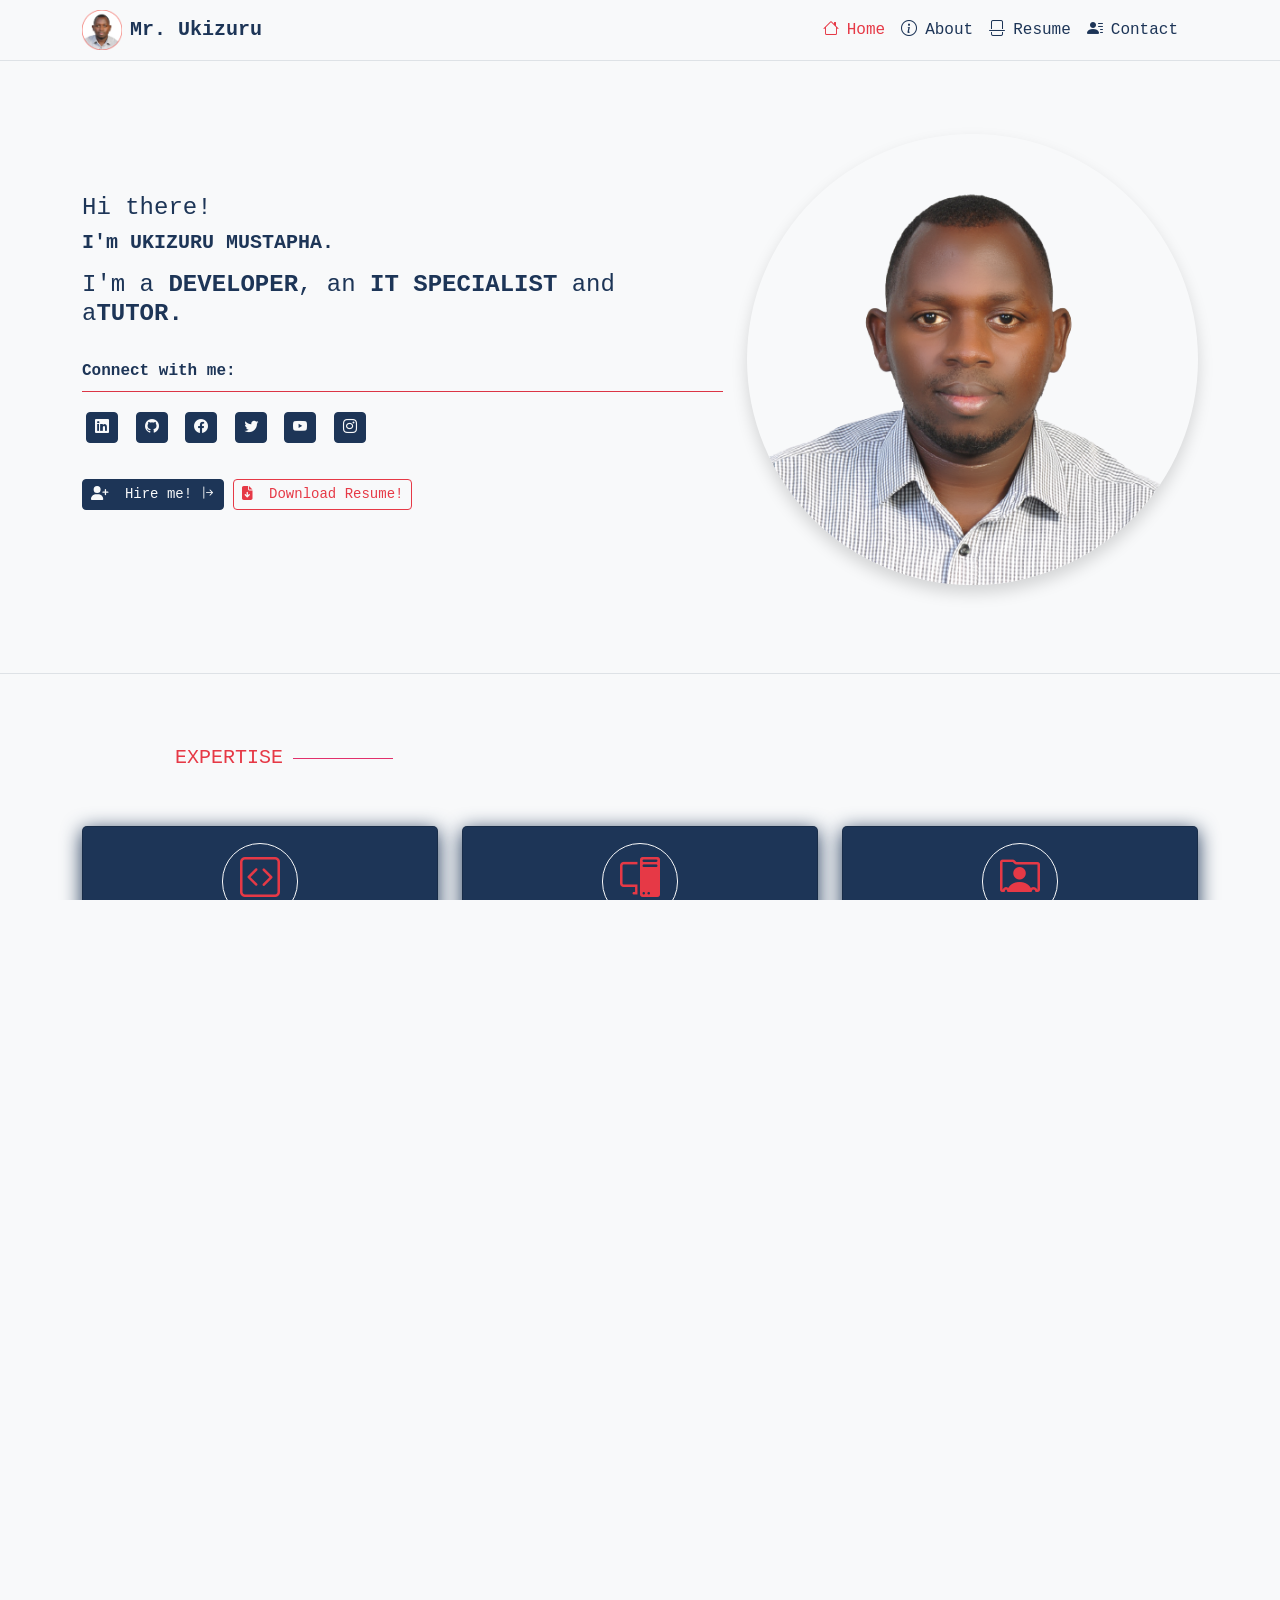
==== index.html @ c82a495c "Updates" ====
<!doctype html>
<html lang="en" data-bs-theme="auto">
  <head>
    <meta charset="utf-8">
    <meta name="viewport" content="width=device-width, initial-scale=1">
    <meta name="description" content="">
    <meta name="author" content="Ukizuru Mustapha & Sandrine Uwineza">
    <meta name="generator" content="mrukizuru 0.1">
    <title>Ukizuru Mustapha | Developer| IT Support Specialist| tutor </title>
    <link href="vendor/bootstrap/css/bootstrap.min.css" rel="stylesheet">
    <link rel="stylesheet" href="vendor/fontawesome/css/all.min.css">
    <link rel="stylesheet" href="vendor/bootstrap-icons/bootstrap-icons.css">
    <!-- Custom styles for this template -->
    <link href="css/styles.css" rel="stylesheet">
    <link rel="apple-touch-icon" sizes="180x180" href="images/apple-touch-icon.png">
index.html    <link rel="icon" type="image/png" sizes="32x32" href="images/favicon-32x32.png">
    <link rel="icon" type="image/png" sizes="16x16" href="images/favicon-16x16.png">
    <div id="preloader"></div>
  </head>
  <body>
  <!-- navbar section starts -->
<section class=" navbar-section">
<nav class="fixed-top navbar navbar-expand-lg border-bottom " aria-label="Main navigation">
  <div class="container navbar-menu ">
    <a class="navbar-brand" href="index.html">  <img class="logo-img " src="images/logo.png" alt="" width="40" height="40"><span class="pe-2"></span>Mr. Ukizuru</a>
  <button class="navbar-toggler x collapsed" id="navbarSideCollapse" data-target="#navbarsExampleDefault" data-toggle="collapse" aria-expanded="true" >
    <span class="line top"></span>
    <span class="line middle"></span>
    <span class="line bottom"></span>
    </button>
    <div class="navbar-collapse offcanvas-collapse    justify-content-end " id="navbarsExampleDefault">
      <div class="container">
      <ul class="navbar-nav  justify-content-end mb-2 mb-lg-0 ">
        <li class="nav-item">
          <a class="nav-link active-page" aria-current="page" href="index.html"><i class="bi bi-house pe-2"></i>Home</a>
        </li>
        <li class="nav-item">
          <a class="nav-link" href="about.html"><i class="bi bi-info-circle pe-2"></i>About</a>
        </li>
        <li class="nav-item">
          <a class="nav-link" href="resume.html"><i class="bi bi-file-break pe-2"></i>Resume</a>
        </li>
        <li class="nav-item">
          <a class="nav-link" href="contact.html"><i class="bi bi-person-lines-fill pe-2"></i>Contact</a>
        </li>
      </ul>

      
            <!-- Section: Social media -->
         <div class="d-flex justify-content-center text-center media-list container d-lg-none p-4 pb-0 ">
           <div class="justify-content-center text-center mb-4">
        <!-- Linkedin -->
        <p class=" py-2 border-danger border-bottom"> <strong>Connect with me:</strong></p>
            <!-- Linkedin -->
        <div class="toggle-socialmedia  mt-3 ">
            <a class="btn btn-sm bg-linkedin btns-outline btn-floating m-1" href="https://www.linkedin.com/in/ukizurumustapha/" target="_blank" role="button"
            ><i class="bi bi-linkedin"></i></a>
          <!-- Github -->
          <a class="btn btn-sm bg-github btns-outline btn-floating m-1" href="https://github.com/UkizuruMustapha" target="_blank" role="button"
            ><i class="bi bi-github"></i></a>
          <!-- Facebook -->
          <a class="btn btn-sm bg-facebook btns-outline btn-floating m-1" href="https://www.facebook.com/mr.ukizuru" target="_blank" role="button"
            ><i class="bi bi-facebook"></i></a>
          <!-- Twitter -->
          <a class="btn btn-sm bg-twitter btns-outline btn-floating m-1" href="https://twitter.com/ukizurumustapha" target="_blank" role="button"
            ><i class="bi bi-twitter"></i></a>
          <!-- Google -->
          <a class="btn btn-sm bg-youtube btns-outline btn-floating m-1" href="https://www.youtube.com/@Mr.Ukizuru" target="_blank"  role="button"
            ><i class="bi bi-youtube"></i></a>
          <!-- Instagram -->
          <a class="btn btn-sm bg-instagram btns-outline btn-floating m-1" href="https://www.instagram.com/ukizurumustapha/" target="_blank" role="button"
            ><i class="bi bi-instagram"></i></a>
            </div>
            <div class="cv-button mt-5">
          <a href="documents/UKIZURU MUSTAPHA RESUME.pdf" target="_blank">
          <button type="button" class=" btn btn-outlines btn-sm btn-floating">
            <i class="bi-cloud-arrow-down-fill pe-2"></i>Download Resume!
          </button>
          </a></div>
           </div>
        </div>
           <!-- Section: Social media  ends-->
    </div>
    </div>
  </div>
</nav>
</section>
<!-- navbar section ends -->
<!--Jumbotron section starts -->
<section class="Jumbotron-section  border-bottom">
  <div class="container shadow-bottom py-5  ">
    <div class="row flex-lg-row-reverse align-items-center py-3">
      <div  class="col-10 col-sm-8 col-lg-5  mx-auto py-4 mt-4  d-flex ">
        <img src="images/Ukizuru Mustapha.png" class="rounded-circle shadow text-center mx-auto d-block img-fluid" alt="Ukizuru Mustapha" max-width="100%" height="auto" loading="lazy">
      </div>
      <div  class=" intro-section col-lg-7 mt-2 mb-0">
        <h4 class="  mb-2">Hi there!</h4>
        <h5 class="mb-3"><strong>I'm  <span class="thick"> UKIZURU</span> MUSTAPHA.</strong></h5>
          <h4>
          I'm a <span class="developer-span  text-uppercase"><strong>Developer</strong></span>,
          an <span class="itsupport text-uppercase"><strong>IT specialist</strong></span >
            and a<span class="itsupport text-uppercase"><strong>Tutor.</strong></span >
          </h4>
            <div class="Jumbotron-socialmedia mt-4">
              <!-- <p class=" pb-2 mb-4   "> <strong>Connect with me:</strong></p> -->
              <p class=" py-2 border-danger border-bottom"> <strong>Connect with me:</strong></p>
              <a class="btn btn-sm bg-linkedin btns-outline btn-floating m-1" href="https://www.linkedin.com/in/ukizurumustapha/" target="_blank" role="button"
              ><i class="bi bi-linkedin"></i></a>
            <!-- Github -->
            <a class="btn btn-sm bg-github btns-outline btn-floating m-1" href="https://github.com/UkizuruMustapha" target="_blank" role="button"
              ><i class="bi bi-github"></i></a>
            <!-- Facebook -->
            <a class="btn btn-sm bg-facebook btns-outline btn-floating m-1" href="https://www.facebook.com/mr.ukizuru" target="_blank" role="button"
              ><i class="bi bi-facebook"></i></a>
            <!-- Twitter -->
            <a class="btn btn-sm bg-twitter btns-outline btn-floating m-1" href="https://twitter.com/ukizurumustapha" target="_blank" role="button"
              ><i class="bi bi-twitter"></i></a>
            <!-- Google -->
            <a class="btn btn-sm bg-youtube btns-outline btn-floating m-1" href="https://www.youtube.com/@Mr.Ukizuru" target="_blank"  role="button"
              ><i class="bi bi-youtube"></i></a>
            <!-- Instagram -->
            <a class="btn btn-sm bg-instagram btns-outline btn-floating m-1" href="https://www.instagram.com/ukizurumustapha/" target="_blank" role="button"
              ><i class="bi bi-instagram"></i></a>
          </div>
          <div class="Jumbotron-buttons mt-3">
          <a href="contact.html"  rel="noopener noreferrer">
            <button type="button" class=" mt-3 btn btns-outline btn-sm "><i class="fa-solid fa-user-plus pe-2"></i>
              Hire me!
              <i class="bi bi-arrow-bar-right"></i></button>
            </a>
              <a  href="documents/UKIZURU MUSTAPHA RESUME.pdf" target="_blank">
            <button type="button" class=" mt-3  main-button btn btn-outlines btn-sm"><i class="fa-solid fa-file-arrow-down pe-2"></i></i>
              Download Resume!</button>
            </a>
          </div>
        </div>
      </div>
    </div>
</section>
<!-- Jumbotron section ends -->
<!-- Expertise section ends -->
<section class="features-section section-title mt-5 ">
<div class="container mt-4">
  <!-- <h5 class=" text-uppercase  text-body-emphasis  ">Expertise</h5> -->
  <div class="col-xl-10 col-lg-10 mx-auto section-title">
    <h5 class=" text-uppercase text-start mb-3">Expertise</h5>
  </div>
  <div class="row text-center py-4">
    <div class=" dev-card col-lg-4 col-md-6  col-sm-12 py-3">
      <div class="card">
        <div class="img mt-3 text-center justify-content-center align-items-center d-flex">
          <i class="bi bi-code-square"></i>
        </div>
        <h4 class=" text-uppercase mt-2  text-center ">Developer</h4>
        <p class="info">
         Skilled in frontend and backend development,
           proficient in various programming languages and frameworks,
            delivering robust and user-friendly web applications.</p>
        <a class=" py-4" href="about.html" target="_blank">
          <button type="button" class="main-button btn btns-outline btn-sm">
            <i class="bi bi-arrow-bar-right"></i>
            Exprole More!</button>
          </a>
      </div>
    </div>
    <div class="it-card col-lg-4 col-md-6  col-sm-12 py-3">
      <div class="card">
        <div class="img mt-3 text-center justify-content-center align-items-center d-flex">
          <i class="bi bi-pc-display"></i>
        </div>
        <h4 class=" text-uppercase mt-2  text-center ">IT Specialist</h4>
        <p class="info">
          Experienced IT Specialist with expertise in systems administration,
          network management, and troubleshooting, ensuring seamless IT operations and user support.
          </p>
        <a class="py-4" href="about.html" target="_blank">
          <button type="button" class="main-button btn btns-outline btn-sm">
            <i class="bi bi-arrow-bar-right"></i>
            Exprole More!</button>
          </a>
      </div>
      </div>
    <div class=" tutor-card col-lg-4 col-md-12  col-sm-12 py-3">
      <div class="card">
        <div class="img mt-3 text-center justify-content-center align-items-center d-flex">
          <i class="bi bi-person-rolodex"></i>
        </div>
        <h4 class=" text-uppercase mt-2  text-center ">Tutor</h4>
        <p class="info">Dedicated ICT & Computer Science tutor with strong subject knowledge, effective teaching methods,
          and a passion for empowering students to reach their full potential.</p>
        <a class="py-4" href="about.html" target="_blank">
          <button type="button" class="main-button btn btns-outline btn-sm">
            <i class="bi bi-arrow-bar-right"></i>
            Exprole More!</button>
          </a>
      </div>
    </div>
  </div>
</div>
</section>
<!-- Expertise section ends -->
      <!-- Fullstack Intro starts-->
      <section class="Hero-section container  py-2  border-bottom" data-jarallax data-speed="0.4">
          <div class="container position-relative ">
            <div class="row">
              <div class="col-xl-10 col-lg-10 mx-auto section-title">
                <h5 class=" text-uppercase text-start">Fullstack developer</h5>
                <p class=" py-3">
                  I possess exceptional communication skills, strong problem-solving abilities, adaptability
                  to changing requirements, and a passion for continuous learning,
                  ensuring efficient collaboration and high-quality software development.
                </p>
              </div>
            </div>
          </div>
          <div class="dev-skills container text-center justify-content-center mt-2  ">
            <ul class="list-unstyled d-flex align-items-center justify-content-center flex-wrap text-nowrap ">
              <li class="d-flex  align-items-center mx-2">
                <i class="bi bi-1-circle pe-2"></i>
                Time management
              </li>
              <li class="d-flex   align-items-center mx-2 ">
                <i class="bi bi-2-circle pe-2"></i>
                Teamwork
              </li>
              <li class="d-flex  align-items-center  mx-2">
                <i class="bi bi-3-circle pe-2"></i>
                Communication Skills
              </li>
              <li class="d-flex align-items-center  mx-2">
                <i class="bi bi-4-circle pe-2"></i>
                Problem Solving
              </li>
            </ul>
          </div>
      </section>
  <!-- Fullstack Intro ends-->



<section class="projectaction">
      <!-- Call to Action-->
      <div class="container meet-section  my-5 justify-content-center text-center">
        <div class="card card-cover   overflow-hidden  rounded-2  justify-content-center text-center " >
          <div class="   d-flex flex-column  py-3">
  <div class="row  mt-3">
  <div class="col-lg-3 col-md-12 col-sm-12 text-center ">
            <h5 class=" mb-4 lh-1 fw-bold">Start a project</h5>
          </div>
            <div class="col-lg-6 col-md-12 col-sm-12 text-center">
            <p class=" pe-2 "> <small class="">
            Interested in working together? We should queue up a time to chat.
            </small> </p>
          </div>
            <div class="col-lg-3 col-md-12 col-sm-12 text-center">
                <!-- <a href="contact.html" type="button" class=" do-this-btn btn-sm btn ">
                  <i class="fa-solid fa-handshake"></i>
                  <small>Let's do this</small> 
                </a> -->
                
                <div class="project-button text-center">
                  <a class="" href="tutor.html" target="_blank">
                    <button type="button" class="main-button btn btns-outline btn-sm">
                      <i class="bi bi-arrow-bar-right"></i>
                      Exprole More!</button>
                    </a>
                </div>


              </div>
            </div>
          </div>
        </div>
      </div>

</section>



  <!-- Fullstack Details Starts-->
<section class="section-developer section-title  py-3">
  <div class="container d-flex border rounded-3 mt-4">
    <div class="row   ">
      <div class="col-lg-6  text-center py-5">
       <!-- <div class="container text-center py-5"> -->
        <div class="row py-2">
          <div class="col  py-2 ">
              <button type="button" class="btn btn-outline">
              <img src="images/brands/vscode.png" alt="" width="30" height="30">
            </button>
          </div>
          <div class="col   py-2  ">
            <button type="button" class="btn btn-outline">
            <img src="images/brands/git.png" alt="" width="30" height="30">
          </button>
        </div>
          <div class="col   py-2 ">
              <button type="button" class="btn btn-outline">
              <img src="images/brands/bootstrap.png" alt="" width="30" height="30">
            </button>
          </div>
          <div class="col   py-2 ">
            <button type="button" class="btn btn-outline">
            <img src="images/brands/django.png" alt="" width="30" height="30">
          </button>
        </div>
        </div>
        <div class="row py-2">
          <div class="col  py-2 ">
              <button type="button" class="btn btn-outline">
              <img src="images/brands/doncker.png" alt="" width="30" height="30">
            </button>
          </div>
          <div class="col   py-2  ">
            <button type="button" class="btn btn-outline">
            <img src="images/brands/github.png" alt="" width="30" height="30">
          </button>
        </div>
          <div class="col   py-2 ">
              <button type="button" class="btn btn-outline">
              <img src="images/brands/Kubernetes.png" alt="" width="30" height="30">
            </button>
          </div>
          <div class="col   py-2 ">
            <button type="button" class="btn btn-outline">
            <img src="images/brands/node.png" alt="" width="30" height="30">
          </button>
        </div>
        </div>
        <div class="row py-2">
          <div class="col  py-2 ">
              <button type="button" class="btn btn-outline">
              <img src="images/brands/react.png" alt="" width="30" height="30">
            </button>
          </div>
          <div class="col   py-2  ">
            <button type="button" class="btn btn-outline">
            <img src="images/brands/sass.png" alt="" width="30" height="30">
          </button>
        </div>
          <div class="col   py-2 ">
              <button type="button" class="btn btn-outline">
              <img src="images/brands/vue.png" alt="" width="30" height="30">
            </button>
          </div>
          <div class="col   py-2 ">
            <button type="button" class="btn btn-outline">
            <img src="images/brands/Webpack.png" alt="" width="30" height="30">
          </button>
        </div>
        </div>
        <div class="row py-2">
          <div class="col  py-2 ">
              <button type="button" class="btn btn-outline">
              <img src="images/brands/gitlab.png" alt="" width="30" height="30">
            </button>
          </div>
          <div class="col   py-2  ">
            <button type="button" class="btn btn-outline">
            <img src="images/brands/slak.png" alt="" width="30" height="30">
          </button>
        </div>
          <div class="col   py-2 ">
              <button type="button" class="btn btn-outline">
              <img src="images/brands/dotnet.png" alt="" width="30" height="30">
            </button>
          </div>
          <div class="col   py-2 ">
            <button type="button" class="btn btn-outline">
            <img src="images/brands/npm.png" alt="" width="30" height="30">
          </button>
        </div>
        </div>
      <!-- </div> -->



      </div>
      <div class="col-lg-6 big-box py-4 toolswork">
        <div class=" text-center text-lg-start py-5 ">
          <h5 class=" mb-4 text-uppercase">The tools <br class='d-none d-lg-inline'>I work with</h5>
          <p class="py-2">
            As a full stack developer, I rely on IDEs and version control systems (VCS) to streamline coding, debugging, and collaboration.
             Additionally, leveraging package managers, testing frameworks, and build tools helps
             me manage dependencies, ensure code quality, and optimize the deployment process efficiently.
          </p>
            <a href="" target="_blank">
              <button type="button" class=" btn btn-outlines btn-sm btn-floating">
                <i class="bi-cloud-arrow-down-fill pe-2"></i>Exprol more!
              </button>
              </a>
        </div>
      </div>
    </div>
  </div>
</section>
  <!-- Fullstack Details ends-->
  <!-- Start a Project section Starts-->

  <!-- Start IT Specialis section Ends-->









 <!-- Start IT Specialis Intro section Ends-->

<Section class="itspecialist mt-5">
<div class="container ">
  <div class="col-xl-10 col-lg-10 mx-auto section-title">
    <h5 class=" text-uppercase text-start py-4">IT Specialist</h5>
  </div>
  <p class="py-2">
    Skilled IT Specialist with expertise in technical support, network administration, and problem-solving for optimal system performance.
    <!-- Technical troubleshooting, resolving software/hardware issues,network support, 
    device configuration, user account management, documentation, training/support. -->
  </p>





  <div class="card mb-3 ">
    <div class="row card-it ">
      <div class="col-xl-6 col-lg-6 col-md-12 col-sm-12 text-center">
        <img
          src="images/digital-bg.png"
          alt="Trendy Pants and Shoes"
          class="img-fluid rounded-2"
          width="400px"
        />
      </div>
      <div class="col-xl-6 col-lg-6 col-md-12 col-sm-12 text-center py-4">
        <div class="card-body py-5">
          <h6 class="card-title text-uppercase">Basic Technical Support Fundamentals </h6>
          <ul class="list-unstyled py-3  mx-5  text-start">
            <li class="  ">
            <i class="bi bi-check2-square pe-2"></i>Troubleshooting and Problem Solving
            </li>
            <li class=" ">
              <i class="bi bi-check2-square pe-2"></i>Customer Service and Communication
            </li>
            <li class=" ">
              <i class="bi bi-check2-square pe-2"></i>Operating Systems and Software Knowledge
            </li>
            <li class=" ">
              <i class="bi bi-check2-square pe-2"></i>Networking Fundamentals
            </li>
            <li class=" ">
              <i class="bi bi-check2-square pe-2"></i>Hardware Knowledge
            </li>
          </ul>


          <p class="card-text">
            Skilled IT Specialist with expertise in technical support, network administration, and problem-solving for optimal system performance.
          </p>
        </div>
      </div>
    </div>
  </div>












</div>
</Section>

  <!-- Start Tutor section Starts-->
<section class="section-title mt-5 ">
<div class="container border-top ">
  <div class="col-xl-10 col-lg-10 mx-auto section-title mt-4 py-4">
    <h5 class=" text-uppercase text-start">Tutor</h5>
  </div>
  <p>
    Take the next step toward your personal and professional goals</p>
  <div class="row py-3" data-masonry='{"percentPosition": true }'>
    <div class="col-sm-6 col-lg-4 mb-4">
      <div class="card p-3 quote-one ">
        <figure class=" mb-0">
          <blockquote class="blockquote text-center py-2">
            <p>
              "Get personalized, expert-led online tutoring
              tailored to your needs, helping you achieve
               academic success and unlock your full potential."
            </p>
          </blockquote>
          <figcaption class="blockquote-footer mb-0  text-center">
            Ukizuru <cite title="Source Title">Mr. Mustapha</cite>
          </figcaption>
        </figure>
      </div>
    </div>
    <div class="col-sm-6 col-lg-4 mb-4">
      <div class="card text-center">
        <img src="images/coding.svg"  class="img-fluid" alt="">
        <div class="card-body ">
          <p class=" text-center h5">Learn without limits</p>
          <p class="card-text py-2">
             Learning coding is crucial for students as it cultivates
              creativity, enhances logical thinking, and opens doors
              to endless opportunities in the rapidly evolving digital
              age.</p>
             <a class="py-4" href="developer.html" target="_blank">
              <button type="button" class="main-button btn btns-outline btn-sm">
                <i class="bi bi-arrow-bar-right"></i>
                Let's do this!</button>
              </a>
        </div>
      </div>
    </div>
    <div class="col-sm-6 col-lg-4 mb-4">
<!--  cards starts -->
<div class="code-editor">
  <div class="header py-2  border-bottom  ">
    <span class="title">CSS</span>
    <i class="icon  bi bi-x-lg"></i>
  </div>
  <div class="editor-content  py-2">
    <code class="code">
      <p><span class="color-0">.code-editor </span> <span>{</span></p>
      <p class="property">
        <span class="color-2">max-width</span><span>:</span>
        <span class="color-1">300px</span>;
      </p>
      <p class="property">
        <span class="color-2">background-color</span><span>:</span>
        <span class="color-preview-1"></span><span >#1d1e22</span>;
      </p>
      <p class="property">
        <span class="color-2"> box-shadow</span><span>:</span>
        <span class="color-1">0px 4px 30px  <span class="color-preview-2"></span><span class="color-3">rgba(</span>0, 0, 0, 0.5<span class="color-3">)</span></span>;
      </p>
      <p class="property">
        <span class="color-2">-radius</span><span>:</span>
        <span class="color-1">8px</span>;
      </p>
      <span>}</span>
    </code>
  </div>
</div>
<!-- cards end -->
    </div>
    <div class="col-sm-6 col-lg-4 mb-4">

<!--  cards starts -->
<div class="code-editor">
  <div class="header  py-2 border-bottom  ">
    <span class="title">JAVASCRIPT</span>
    <i class="icon  bi bi-x-lg"></i>
  </div>
  <div class="editor-content py-2">
    <div class="bottom">
      <p class="code">
          <span class="red">function</span> <span class="violet">helloWorld</span><span class="blue">(</span><span class="orange">text</span><span class="blue">)</span><span class="blue">{</span><br>
              <span class="red space-4">for</span><span class="orange">(</span><span class="red">let</span> <span class="white">i</span> <span class="red">=</span> <span class="blue">0</span> <span class="white">; i</span> <span class="red">&lt;</span> <span class="blue">10</span> <span class="white">; i</span><span class="red">++</span><span class="orange">){</span><br>
                  <span class="blue space-4x2">console</span><span class="white">.</span><span class="violet">log(</span><span class="blue">`${</span><span class="orange">text</span><span class="blue">}`</span><span class="violet">)</span><span class="white">;</span><br>
              <span class="orange space-4">}</span><br>
          <span class="blue">}</span><br>
          <br>
          <span class="violet">helloWorld</span><span class="blue">('Hello World')</span><span class="white">;</span>
      </p>
  </div>
  </div>
</div>
<!--  cards Ends -->
    </div>
    <div class="col-sm-6 col-lg-4 mb-4">
<!--  cards starts -->
<div class="card text-center quote-two ">
  <div class="card-body">
    <p class="card-text">Teaching coding equips students with the tools to
      navigate the digital world, fostering critical thinking,
      problem-solving skills, and empowering them to shape the future.
     </p>
    <p class="card-text py-3"><small class="taa">Teach anytime, anywhere</small></p>
  </div>
</div>
<!--  cards ends -->
    </div>
    <div class="col-sm-6 col-lg-4 mb-4">
      <!--  cards starts -->
      <div class="card code-editor  w-100 p-3 text-end">
        <div class="header py-2   border-bottom ">
          <span class="title"> HTML</span>
        </div>
        <div class="badges py-2">
          <button class="blue">Share Online</button>
          <button class="yellow">Working on it</button>
          <button class="green">Success</button>
          <button class="red">Error</button>
      </div>
      </div>
      <!--  cards ends -->
    </div>
    <div class="col-sm-6 col-lg-4 mb-4">
<!--  cards starts -->
<div class="code-editor">
  <div class="header py-2  border-bottom ">
    <span class="title">PYTHON</span>
    <i class="icon  bi bi-x-lg"></i>
  </div>
  <div class="editor-content py-2">
    <div class="console">
      <pre><code>def main():
  for i in range(100):
    print(f"Add to favorites {i}")
    if favorite = true:
      Favorite()
def Favorite():
  print("thanks")

main()</code></pre>
    </div>
  </div>
</div>
<!--  cards ends -->
    </div>
  </div>
</div>
</section>
  <!-- Start Tutor section Starts-->
<!-- footer starts-->
<section class="footer-section mt-4 border-top">
  <footer class=" py-4  text-center ">
    <ul class="d-flex nav justify-content-center mb-4">
      <li class="nav-item"><a href="index.html" class="nav-link px-2 ">
    Home </a></li>
    <li class="nav-item"><a href="about.html" class="nav-link px-2 ">
    About</a></li>
      <li class="nav-item"><a href="resume.html" class="nav-link px-2 ">
    Resume</a></li>
      <li class="nav-item"><a href="contact.html" class="nav-link px-2 ">
    Contact</a></li>
    </ul>
    <div class="footer-socialmedia  container py-2">
      <a class="btn btn-sm bg-linkedin btns-outline btn-floating m-1" href="https://www.linkedin.com/in/ukizurumustapha/" target="_blank" role="button"
      ><i class="bi bi-linkedin"></i></a>
    <!-- Github -->
    <a class="btn btn-sm bg-github btns-outline btn-floating m-1" href="https://github.com/UkizuruMustapha" target="_blank" role="button"
      ><i class="bi bi-github"></i></a>
    <!-- Facebook -->
    <a class="btn btn-sm bg-facebook btns-outline btn-floating m-1" href="https://www.facebook.com/mr.ukizuru" target="_blank" role="button"
      ><i class="bi bi-facebook"></i></a>
    <!-- Twitter -->
    <a class="btn btn-sm bg-twitter btns-outline btn-floating m-1" href="https://twitter.com/ukizurumustapha" target="_blank" role="button"
      ><i class="bi bi-twitter"></i></a>
    <!-- Google -->
    <a class="btn btn-sm bg-youtube btns-outline btn-floating m-1" href="https://www.youtube.com/@Mr.Ukizuru" target="_blank"  role="button"
      ><i class="bi bi-youtube"></i></a>
    <!-- Instagram -->
    <a class="btn btn-sm bg-instagram btns-outline btn-floating m-1" href="https://www.instagram.com/ukizurumustapha/" target="_blank" role="button"
      ><i class="bi bi-instagram"></i></a>
  </div>
  <hr class="v-line">
  <div class="copyright text-center ">
    <script type="text/javascript">var year = new Date();document.write(year.getFullYear());</script>
    &copy; <span>All rights reserved.</span>
  </div>
  </footer>
</section>
<!-- footer ends -->
<script src="js/scripts.js"></script>
<script src="vendor/bootstrap/js/bootstrap.bundle.js"></script>
<script src="vendor/fontawesome/js/all.min.js"></script>
<script src="vendor/masonry.pkgd.min.js"></script>
<script src="vendor/jquery-3.7.0.min.js"></script>
</body>
</html>
---- css/styles.css ----
@font-face {
    font-family: "Roboto_Mono";
    src: url(../vendor/fonts/Roboto_Mono/RobotoMono-Italic-VariableFont_wght.ttf);
}
*, ::after, ::before {
    box-sizing: border-box;
}
html,
body {
height: 100%;
width: 100%;
overflow-x: hidden;  /*  Prevent scroll on narrow devices */
font-family: 'Roboto Mono', monospace;
font-weight: normal;
font-size: 16px;
line-height: 1.4;
/* min-height: 100vh; */
display: flex;
flex-direction: column;
background-color: #f8f9fa;
color: #1D3557;
}
.colors{
  color: #E63946 #f8f9fa #1D3557 ;
}
/*  navbar section starts */
.navbar-section .navbar{
  background-color: #f8f9fa;
}
.navbar-collapse .nav-link {
  padding-top: .75rem;
  padding-bottom: .75rem;
  color: #1D3557;
}
.media-list p{
  color: #1D3557;
}
.navbar-collapse .nav-link:hover {
  color: #E63946;
}
.navbar-collapse .nav-link::after {
  color: #E63946;
}
.nav-item .active-page{
  color: #E63946;
}
.logo-img{
 margin: auto;
}
.navbar-menu .navbar-brand{
  font-weight: 600;
}

.navbar-menu a{
  text-decoration: none;
  margin-right: auto;
  color: #1D3557;
  text-decoration: none;
 }
 .navbar-menu a:hover{
  color: none;
 }
.navbar-menu {
  position: relative;
  z-index: 2;
  height: 2.75rem;
  overflow-y: hidden;
}
.navbar-menu .nav {
  display: flex;
  flex-wrap: nowrap;
  padding-bottom: 1rem;
  margin-top: -1px;
  overflow-x: auto;
  text-align: center;
  white-space: nowrap;
  -webkit-overflow-scrolling: touch;
}
/* navbar section ends */
/* navbar toggler starts */
.navbar-toggler{
  width: 47px;
  height: 34px;
  background-color: transparent;
  border:none;
}
.navbar-toggler:focus {
text-decoration: none;
 outline: none;
box-shadow: none;
}
.navbar-toggler .line{
  width: 100%;
  float: left;
  height: 2px;
  background-color: #1D3557;
  margin-bottom: 5px;
  transition: all cubic-bezier(0.26, 0.1., 0.27, 1.55) 0.35s;

}
.btns-outline {
  color: #f8f9fa;
  background-color: #1D3557;
  border-style: solid;
  border-color: #1D3557;
}

.btns-outline:hover {
  color: #E63946;
  background-color: transparent;
  border-style: solid;
  border-color: #E63946;
}

.btn-outlines {
  color: #E63946;
  background-color: transparent;
  border-style: solid;
  border-color: #E63946;
}




.btn-outlines:hover {
  color: #f8f9fa;
  background-color: #1D3557;
  border-style: solid;
  border-color: #1D3557;
}



.btn-outline{
  background-color: transparent;
  border-style: solid;
  border-color: #1D3557;
}

.btn-outline:hover{
  background-color: none;
  border-style: solid;
  border-color: #E63946;
}



.Jumbotron-buttons a{
  text-decoration: none;
}

/* navbar toggler ends */
/* Preloader starts */
#preloader {
  position: fixed;
  top: 0;
  left: 0;
  right: 0;
  bottom: 0;
  z-index: 9999;
  overflow: hidden;
  background: #f8f9fa;
}
#preloader:before {
  content: "";
  position: fixed;
  top: calc(50% - 30px);
  left: calc(50% - 30px);
  border: 6px solid #1D3557;
  border-top-color: #c4302b;
  border-radius: 50%;
  width: 60px;
  height: 60px;
  animation: animate-preloader 5s linear infinite;
}
@keyframes animate-preloader {
  0% {
    transform: rotate(0deg);
  }
  100% {
    transform: rotate(360deg);
  }
}
/* Pre loader ends */
/* Expertise section ends */
.hero-image {
  background-image: url("../images/tech.png");
  background-color: #f8f9fa;
  background-position: center;
  background-repeat: no-repeat;
  background-size: cover;
  position: relative;
}
.section-title h5::after {
  content: "";
  width: 100px;
  height: 1px;
  display: inline-block;
  background: #E63946;
  margin: 4px 10px;
}
.section-title h5, .meet-section h5{
 color: #E63946;
}
.card {
  width: auto;
  height: auto;
  background: #1D3557;
  color: #f8f9fa;
  transition: 1s ease-in-out;
  border-radius: 5px;
  display: flex;
  flex-direction: column;
}
.card span {
  font-weight: bold;
  color: #f8f9fa;
  text-align: center;
  display: block;
  font-size: 1em;
}
.cardbody title{
  text-align: center;
}

.card .info {
  font-weight: 400;
  color: #f8f9fa;
  display: block;
  text-align: center;
  font-size: 0.9em;
  margin: 1.5em;
}
.card p{
  color: #f8f9fa;
}
.blockquote-footer{
  color: #c4302b;
}
.blockquote{
font-size: 16px;
}
.card-text .taa{
  color: #c4302b;
}
.card .img {
  width: 4.8em;
  height: 4.8em;
  background: transparent;
  border: 1px solid;
  border-color: #f8f9fa;
  border-radius: 50px;
  margin: auto;
}
.dev-card .card .img .bi,
.it-card .card .img .bi,
.tutor-card .card .img .bi
{
font-size: 40px;
color: #E63946;
}

.dev-card .card .img .bi:hover,
.it-card .card .img .bi:hover,
.tutor-card .card .img .bi:hover
{
color: #f8f9fa;
}
.dev-skills .bi{
  color: #E63946;
}

.card-title{
  color: #E63946;
}
.card-body .bi{
  color: #E63946;
}

.features-section .card .bi{
  color: #f8f9fa;
  }

.features-section .bi:hover{
  color: #f8f9fa;
  }
.card-img{
  width: 60px;
}
.card .share {
  margin-top: 1em;
  display: flex;
  justify-content: center;
  gap: 1em;
}
.card h4{
  color: #f8f9fa;
}
.card a {
  color: #f8f9fa;
  text-decoration: none;
  transition: .4s ease-in-out;
}
.card a:hover {
  color: #E63946;
}
.card button {
  display: block;

  margin: auto;
  border-radius: 0.2rem;
  border: 1px solid;
  color: #f8f9fa;
   border-color: #E63946;
  background: #E63946;
  transition: .4s ease-in-out;
  padding: 0.25rem 0.5rem;
}
.card button:hover {
  background: transparent;
  border-color: #f8f9fa;
  color: #f8f9fa;

  cursor: pointer;

}
.main-button .bi{
  font-size: 14px;
}
/* Expertise section ends */



/* IT Specialist starts */
.itspecialist-intro{
  color: #f8f9fa;
}

/* IT Specialist ends */










/* Tutor section starts */
.code-editor{
  background-color: #1D3557;
  box-shadow: 0px 4px 20px #1D3557;
  border-radius: 8px;
  padding: 2px;
}
.quote-one, .quote-two, .itspecialist .card, .projectaction .card{
  box-shadow: 0px 4px 20px #1D3557;
}


.features-section .card{
  box-shadow: 0px 4px 20px #1D3557;
}

.header {
  display: flex;
  align-items: center;
  justify-content: space-between;
  margin: 10px;
}
.title {
font-weight: 600;
  letter-spacing: 1.57px;
  color: #f8f9fa;
}
.icon {
  width: 20px;
  transition: .2s ease;
  text-align: center;
}
.icon:hover {
  cursor: pointer;
  border-radius: 50px;
  background-color: #E63946;
}
.editor-content {
  margin: 0 10px 10px;
  color: #f8f9fa;
}
.property {
  margin-left: 30px;
}
.property:hover {
  cursor: text;
}
.editor-content .color-0 {
  color: rgb(86 156 214);
}
.editor-content .color-1 {
  color: rgb(182 206 168);
}
.editor-content .color-2 {
  color: rgb(156 220 254);
}
.editor-content .color-3 {
  color: rgb(207 146 120);
}
.color-preview-1,.color-preview-2 {
  height: 8px;
  width: 8px;
  border: 1px solid #f8f9fa;
  display: inline-block;
  margin-right: 3px;
}
.color-preview-1 {
  background-color: #1D3557;
}
.color-preview-1 {
  background-color: #1D3557;
}
/* Python */
.console {
  width: 100%;
  height: calc(100% - 30px);
  color: #f8f9fa;
  overflow: auto;
}
.console pre {
  margin: 0;
  padding: 5px;
}
.console pre code {
  color: #0f0;
  outline: none;
}
/* Javascript */
.red {
  color: rgb(210, 63, 52);
}
.violet {
  color: rgb(181, 40, 203);
}
.blue {
  color: rgb(91, 131, 223);
}
.orange {
  color: rgb(195, 128, 3);
}
.white {
  color: rgb(163, 163, 163);
}
.space-4 {
  margin-left: 35px;
}
.space-4x2 {
  margin-left: 70px;
}
/* html */
.badges {
  display: flex;
  flex-direction: column;
  gap: 1rem; /* 16px */
  align-items: center;
  flex-wrap: wrap;
  justify-content: center;
}
.badges > button {
  /* line-height: 1.25rem; 20px */
  padding: 2px .5rem; /* 8px*/
  cursor: pointer;
  border: none;
  border-radius: 0.375rem; /* 6px */
  outline: none;
}
.badges .blue {
  background-color: rgba(59, 130, 246, 0.10);
  color: rgb(59 130 246);
  border: 1px rgb(59 130 246) solid;
}
.badges .yellow {
  background-color: rgba(234, 179, 8, 0.10);
  color: rgb(234 179 8);
  border: 1px rgb(234 179 8) solid;
}
.badges .green {
  background-color: rgba(34, 197, 94, 0.10);
  color: rgb(34 197 94);
  border: 1px rgb(34 197 94) solid;
}
.badges .red {
  background-color: rgba(239, 68, 68, 0.10);
  color: rgb(239 68 68);
  border: 1px rgb(239 68 68) solid;
}
/* Tutor section ends */
/* footer section starts */
.v-line{
  text-align:center;
 margin-left: 25%;
 width: 50%;
 color: #1D3557;
}
.nav .nav-item .nav-link {
  color: #1D3557;
}
.nav .nav-item .nav-link:hover {
  color: #E63946;
}
.footer-section{
  margin-top: auto;
  background-color: #f8f9fa;
}
.copyright{
  color: #1D3557;
}
/* .Copyright-line{
  color: #1D3557;
  text-align:center;
 margin-left: 25%;
 width: 50%;
} */
.footer-socialmedia .btn,  .Jumbotron-socialmedia .btn, .toggle-socialmedia .btn{
  color: #f8f9fa;
}
.footer-socialmedia .btn:hover, .Jumbotron-socialmedia .btn:hover, .toggle-socialmedia .btn:hover{
  background-color: transparent;
  color: #1D3557;
  border-style: solid;
  border-color: #1D3557;
}
/* footer section ends */




.section-developer .container{
/* color: #f8f9fa; */
/* background-color: #4361ee; */
}


.card-it{
  /* background-color: #6200b3; */
}





















/* Media Queries starts */
/*
Media Queries
X-Small	None	<576px
Small	sm	≥576px
Medium	md	≥768px
Large	lg	≥992px
Extra large	xl	≥1200px
Extra extra large	xxl	≥1400px
*/
@media (max-width: 576px) {

  .section-developer .toolswork,
  .features-section .section-title{
margin-top: -70px;
}

.itspecialist .section-title{
  margin-top: -30px;
}
 .bg-img{
 background-color: #0f0;
margin: -200px;
}





}


@media (max-width: 768px) {
}

@media (max-width: 992px) {
  .offcanvas-collapse {
    position: fixed;
    top: 61px; /* Height of navbar */
    bottom: 10px;
    left: 100%;
    width: 100%;
    height: 100%;
    padding-right: 1rem;
    padding-left: 1rem;
    overflow-y: auto;
    visibility: hidden;
    background-color: #f8f9fa;
    border-style: 2px solid #000;
    transition: transform .3s ease-in-out, visibility .3s ease-in-out;
  }
  .offcanvas-collapse.open {
    visibility: visible;
    transform: translateX(-100%);
  }

  .navbar-collapse .nav-link {
    color: #1D3557;
  }
  .nav-item .active-page {
    color: #E63946;
}
.Jumbotron-section {
  text-align: center;
  margin-bottom: 50px;
}
.intro-section{
  text-align: center;
}
}

@media (max-width: 1200px) {


}
/* Media Queries ends */




































/*--------------------------------------------------------------
# Contact
--------------------------------------------------------------*/
.contact .info-box {
  color: #f8f9fa;
  padding: 20px;
  width: 100%;
  min-height: 60px;
  text-decoration: none;
  /* background: #F1FAEE; */
}

 .info-box  .bx {


/* font-size: smaller;
  width: 2em;
  height: 2em;
  background: transparent;
  border: 1px solid;
  border-color: #f8f9fa;
  border-radius: 50px;
  margin: auto; */


/* 



  color: #f8f9fa;
  border-radius: 50% #A8DADC;
  background-color: #0088cc;
  padding: 10px;
  float: left;
  background: #457B9D;  */
}

.contact .info-box h6 {
  color: #f8f9fa;
  /* margin: 8px 0 8px 50px; */
}

.contact .info-box p {
  padding: 0;
  color: #f8f9fa;
  line-height: 24px;
  margin: 0 0 0 3px;
}

.contact .info-box .social-links {
  /* margin: 5px 0 0 68px; */
  display: flex;
}

.contact .info-box .social-links a {
  display: inline-block;
  color: #1D3557;
  line-height: 1;
  margin-right: 12px;
  transition: 0.3s;
}
.contact .info-box .social-links .skype:hover {
  color: #1D3557;
  background-color: #00aff0;
}
.contact .info-box .social-links .whatsapp:hover {
  color: #1D3557;
  background-color: #25D366;
}
.contact .info-box .social-links .telegram:hover {
  color: #1D3557;
  background-color: #0088cc;
}

.contact .info-box .social-links .skype {
  /* color: #00aff0;
  padding: 5px;
  max-width: 36px;
  max-height: 36px;
  min-width: 36px;
  min-height: 36px;
  border-style: solid;
  border-width: 2px;
  border-color: #00aff0;
  border-radius: 5px;
 */

  color: #00aff0;
  background-color: #f8f9fa;
  padding: 5px;
  font-size: 25px;
  height: 36px;
  width: 36px;
  padding: 5px   5px  5px  5px;
  border-radius: 3px;

}
.contact .info-box .social-links .whatsapp {
  /* color: #25D366;
  padding: 5px;
  max-width: 36px;
  max-height: 36px;
  min-width: 36px;
  min-height: 36px;
  border-style: solid;
  border-width: 2px;
  border-color: #25D366;
  border-radius: 5px; */



  color: #25D366;
  background-color: #f8f9fa;
  padding: 5px;
  font-size: 25px;
  height: 36px;
  width: 36px;
  padding: 5px   5px  5px  5px;
  border-radius: 3px;

}
.contact .info-box .social-links .telegram{
  color: #0088cc;
  background-color: #f8f9fa;
  padding: 5px;
  font-size: 25px;
  height: 36px;
  width: 36px;
  padding: 5px   5px  5px  5px;
  border-radius: 3px;
}

.contact .php-email-form {
  padding: 30px;
  background: #ced4da;
  border-radius: 5px;
}

.contact .php-email-form .error-message {
  display: none;
  background: #6c757d;
  background: #ed3c0d;
  text-align: left;
  padding: 15px;
  font-weight: 600;
}

.contact .php-email-form .error-message br+br {
  margin-top: 25px;
}

.contact .php-email-form .sent-message {
  display: none;
  background: #6c757d;
  background: #18d26e;
  text-align: center;
  padding: 15px;
  font-weight: 600;
}

.contact .php-email-form .loading {
  display: none;
  background: #6c757d;
  text-align: center;
  padding: 15px;
}

.contact .php-email-form .loading:before {
  content: "";
  display: inline-block;
  border-radius: 50%;
  width: 24px;
  height: 24px;
  margin: 0 10px -6px 0;
  border: 3px solid #18d26e;
  border-top-color: #264653;
  animation: animate-loading 1s linear infinite;
}

.contact .php-email-form input,
.contact .php-email-form textarea {
  border-radius: 3px;
  box-shadow: none;
  background: #457B9D;
  border: 0;
  transition: 0.3s;
  color: #f8f9fa;
}

.contact .php-email-form input:focus,
.contact .php-email-form textarea:focus {
  background-color: #1D3557;
  color: #f8f9fa;
}

.contact .php-email-form input::-moz-placeholder,
.contact .php-email-form textarea::-moz-placeholder {
  color: #f8f9fa;
  opacity: 1;
}

.contact .php-email-form input::placeholder,
.contact .php-email-form textarea::placeholder {
  color: #f8f9fa;
}

.contact .php-email-form input {
  padding: 10px 15px;
}

.contact .php-email-form textarea {
  padding: 12px 15px;
}

.contact .php-email-form button[type=submit] {
  background: #1D3557;
  border: 0;
  padding: 10px 30px;
  color: #f8f9fa;
  transition: 0.4s;
  border-radius: 4px;
}

.contact .php-email-form button[type=submit]:hover {
  background: #E63946;
}

@keyframes animate-loading {
  0% {
    transform: rotate(0deg);
  }

  100% {
    transform: rotate(360deg);
  }
}
.section-title h5::after {
  content: "";
  width: 100px;
  height: 1px;
  display: inline-block;
  background: #E1306C;
  margin: 4px 10px;
}







































/*--------------------------------------------------------------
# Portfolio
--------------------------------------------------------------*/
.work-box {
  margin-bottom: 3rem;
  -webkit-backface-visibility: hidden;
  backface-visibility: hidden;
  background-color: #fff;
}

.work-box:hover img {
  transform: scale(1.3);
}

.work-img {
  display: block;
  overflow: hidden;
}

.work-img img {
  transition: all 1s;
}

.work-content {
  padding: 2rem 3% 1rem 4%;
}

.work-content .w-more {
  color: #ffb703;
  font-size: 0.8rem;
}

.work-content .w-more .w-ctegory {
  color: #1D3557;
}

.work-content .w-like {
  font-size: 1.5rem;
  color: #1D3557;
  float: right;
}

.work-content .w-like a {
  color: #ffb703;
}

.work-content .w-like .num-like {
  font-size: 0.7rem;
}

.w-title {
  font-size: 1.2rem;
}








/*--------------------------------------------------------------
# About
--------------------------------------------------------------*/
.about-me .content h6 {
  color: #1D3557;
}


.about-me .content ul {
  list-style: none;
  padding: 0;
}

.about-me .content ul li {
  margin-bottom: 20px;
  display: flex;
  align-items: center;
}

.about-me .content ul strong {
  margin-right: 10px;
}

.about-me .content ul i {
  margin-right: 5px;
  color: #1D3557;
  line-height: 0;
}

.about-me .content p:last-child {
  margin-bottom: 0;
}

/*--------------------------------------------------------------
# Skills
--------------------------------------------------------------*/
.skills .progress {
  height: 60px;
  display: block;
  background: none;
  border-radius: 0;
}

.skills .progress .skill {
  padding: 10px 0;
  margin: 0;
  text-transform: uppercase;
  display: block;
  font-weight: 600;
  font-family: "Poppins", sans-serif;
  color: #1D3557;
}

.skills .progress .skill .val {
  float: right;
  font-style: normal;
}

.skills .progress-bar-wrap {
  background: #1D3557;
}

.skills .progress-bar {
  width: 1px;
  height: 10px;
  transition: 0.9s;
  background-color: #E63946;
}

/*--------------------------------------------------------------
# Interests
--------------------------------------------------------------*/
.interests .icon-box {
  display: flex;
  align-items: center;
  padding: 15px;
  margin: 5px 0 5px 0;
  color: #f8f9fa;
  border-radius: 5px;
  background: #457B9D;
  transition: ease-in-out 0.3s;
}

.interests .icon-box i {
  padding-right: 10px;
}

.interests .icon-box h6 {
  margin: 5px 0 10px 0;
  padding: 0;
  line-height: 1;
  color: #f8f9fa;
}

.interests .icon-box:hover {
  background: #457B9D;
  color: #f8f9fa;
}





/*--------------------------------------------------------------
# Testimonials
--------------------------------------------------------------*/
.testimonials .testimonials-carousel,
.testimonials .testimonials-slider {
  overflow: hidden;
}

.testimonials .testimonial-item {
  box-sizing: content-box;
  min-height: 320px;
}

.testimonials .testimonial-item .testimonial-img {
  width: 90px;
  border-radius: 50%;
  margin: -40px 0 0 40px;
  position: relative;
  z-index: 2;
  border: 1px solid #1D3557;
}

.testimonials .testimonial-item h5 {
  margin: 10px 0 5px 45px;
  color: #1D3557;
}

.testimonials .testimonial-item h6 {
  color: #457B9D;
  margin: 0 0 0 45px;
}

.testimonials .testimonial-item .quote-icon-left,
.testimonials .testimonial-item .quote-icon-right {
  color: #f8f9fa;
}

.testimonials .testimonial-item .quote-icon-left {
  display: inline-block;
  left: -5px;
  position: relative;
}

.testimonials .testimonial-item .quote-icon-right {
  display: inline-block;
  right: -5px;
  position: relative;
  top: 10px;
}

.testimonials .testimonial-item p {
  font-style: italic;
  padding: 20px 20px 60px 20px;
  background: #1D3557;
  color: #f8f9fa;
  position: relative;
  border-radius: 5px;
  position: relative;
  z-index: 1;
}

.testimonials .swiper-pagination {
  margin-top: 20px;
  position: relative;
}

.testimonials .swiper-pagination .swiper-pagination-bullet {
  width: 12px;
  height: 12px;
  opacity: 1;
  background-color: #1D3557;
}

.testimonials .swiper-pagination .swiper-pagination-bullet-active {
  background-color: #E63946;
}
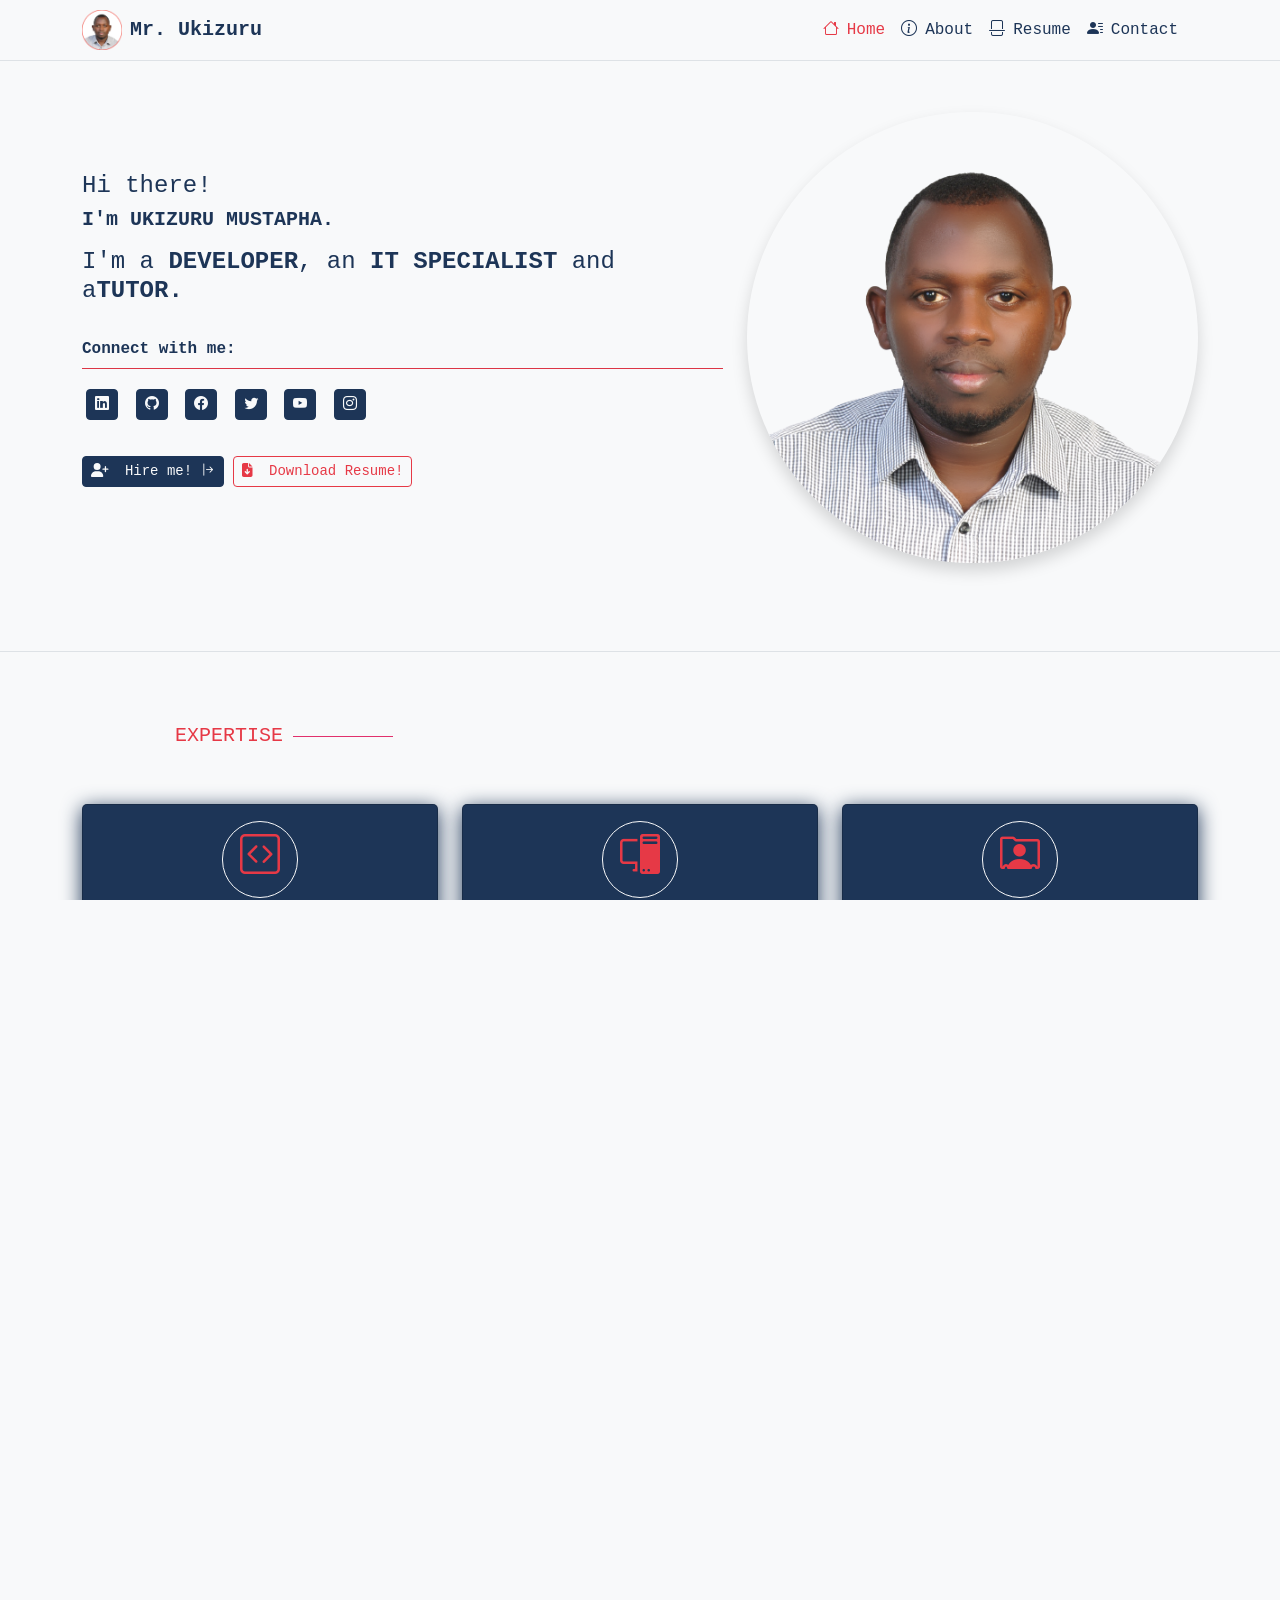
==== commit d0701f5e: "updates" ====
--- a/index.html
+++ b/index.html
@@ -13,7 +13,7 @@
     <!-- Custom styles for this template -->
     <link href="css/styles.css" rel="stylesheet">
     <link rel="apple-touch-icon" sizes="180x180" href="images/apple-touch-icon.png">
-index.html    <link rel="icon" type="image/png" sizes="32x32" href="images/favicon-32x32.png">
+    <link rel="icon" type="image/png" sizes="32x32" href="images/favicon-32x32.png">
     <link rel="icon" type="image/png" sizes="16x16" href="images/favicon-16x16.png">
     <div id="preloader"></div>
   </head>
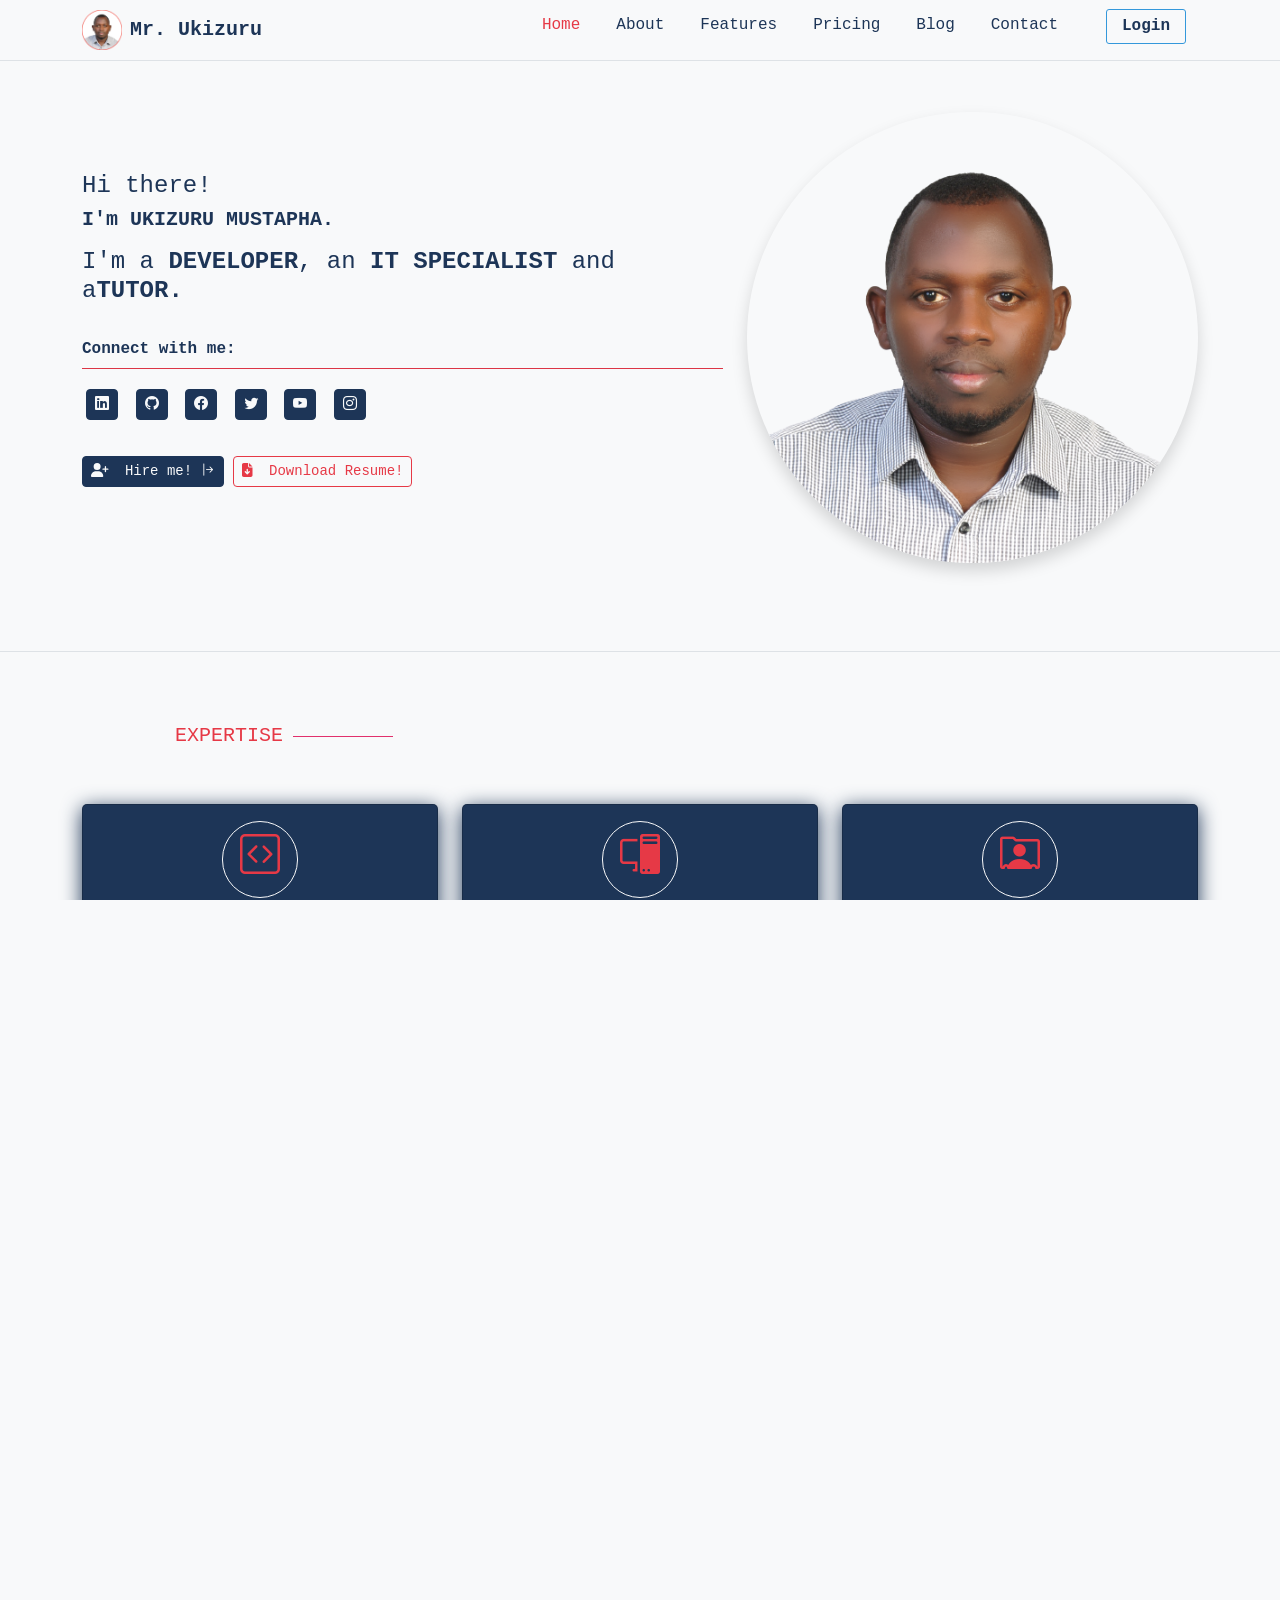
==== commit 27c9a8e5: "updates" ====
--- a/index.html
+++ b/index.html
@@ -1,12 +1,14 @@
 <!doctype html>
-<html lang="en" data-bs-theme="auto">
+<html lang="en">
   <head>
-    <meta charset="utf-8">
-    <meta name="viewport" content="width=device-width, initial-scale=1">
-    <meta name="description" content="">
-    <meta name="author" content="Ukizuru Mustapha & Sandrine Uwineza">
+    <meta charset="UTF-8">
+    <meta name="keywords" content="Ukizuru Mustapha ">
+    <meta name="description" content="Ukizuru Mustapha Portfolio">
+    <meta name="author" content="Mr Ukizuru Mustapha, Mrs Uwineza Sandrine">
+    <meta http-equiv="refresh" content="30">  
+    <meta name="viewport" content="width=device-width, initial-scale=1.0">
     <meta name="generator" content="mrukizuru 0.1">
-    <title>Ukizuru Mustapha | Developer| IT Support Specialist| tutor </title>
+    <title>Ukizuru Mustapha | Developer| IT Support Specialist | Tutor </title>
     <link href="vendor/bootstrap/css/bootstrap.min.css" rel="stylesheet">
     <link rel="stylesheet" href="vendor/fontawesome/css/all.min.css">
     <link rel="stylesheet" href="vendor/bootstrap-icons/bootstrap-icons.css">
@@ -30,21 +32,29 @@
     </button>
     <div class="navbar-collapse offcanvas-collapse    justify-content-end " id="navbarsExampleDefault">
       <div class="container">
-      <ul class="navbar-nav  justify-content-end mb-2 mb-lg-0 ">
+      <ul class="navbar-nav  justify-content-end mb-5 mb-lg-0 ">
         <li class="nav-item">
-          <a class="nav-link active-page" aria-current="page" href="index.html"><i class="bi bi-house pe-2"></i>Home</a>
+          <a class="nav-link active-page" aria-current="page" href="index.html"></i>Home</a>
         </li>
         <li class="nav-item">
-          <a class="nav-link" href="about.html"><i class="bi bi-info-circle pe-2"></i>About</a>
+          <a class="nav-link" href="about.html"></i>About</a>
         </li>
         <li class="nav-item">
-          <a class="nav-link" href="resume.html"><i class="bi bi-file-break pe-2"></i>Resume</a>
+          <a class="nav-link" href="resume.html"></i>Features</a>
         </li>
         <li class="nav-item">
-          <a class="nav-link" href="contact.html"><i class="bi bi-person-lines-fill pe-2"></i>Contact</a>
+          <a class="nav-link" href="resume.html"></i>Pricing</a>
         </li>
+        <li class="nav-item">
+          <a class="nav-link" href="resume.html"></i>Blog</a>
+        </li>
+        <li class="nav-item">
+          <a class="nav-link" href="contact.html"></i>Contact</a>
+        </li>
+        <div class="login-container">
+          <a href="#" class="login-button">Login</a>
+        </div>
       </ul>
-
       
             <!-- Section: Social media -->
          <div class="d-flex justify-content-center text-center media-list container d-lg-none p-4 pb-0 ">
@@ -466,15 +476,6 @@
 
 
 
-
-
-
-
-
-
-
-
-
 </div>
 </Section>
 
@@ -646,22 +647,22 @@
     Contact</a></li>
     </ul>
     <div class="footer-socialmedia  container py-2">
-      <a class="btn btn-sm bg-linkedin btns-outline btn-floating m-1" href="https://www.linkedin.com/in/ukizurumustapha/" target="_blank" role="button"
+      <a class="btn btn-sm bg-linkedin btns-outline btn-floating m-1" href="https://www.linkedin.com/in/mrukizuru/" target="_blank" role="button"
       ><i class="bi bi-linkedin"></i></a>
     <!-- Github -->
-    <a class="btn btn-sm bg-github btns-outline btn-floating m-1" href="https://github.com/UkizuruMustapha" target="_blank" role="button"
+    <a class="btn btn-sm bg-github btns-outline btn-floating m-1" href="https://github.com/mrukizuru" target="_blank" role="button"
       ><i class="bi bi-github"></i></a>
     <!-- Facebook -->
     <a class="btn btn-sm bg-facebook btns-outline btn-floating m-1" href="https://www.facebook.com/mr.ukizuru" target="_blank" role="button"
       ><i class="bi bi-facebook"></i></a>
     <!-- Twitter -->
-    <a class="btn btn-sm bg-twitter btns-outline btn-floating m-1" href="https://twitter.com/ukizurumustapha" target="_blank" role="button"
+    <a class="btn btn-sm bg-twitter btns-outline btn-floating m-1" href="https://twitter.com/mrukizuru" target="_blank" role="button"
       ><i class="bi bi-twitter"></i></a>
     <!-- Google -->
-    <a class="btn btn-sm bg-youtube btns-outline btn-floating m-1" href="https://www.youtube.com/@Mr.Ukizuru" target="_blank"  role="button"
+    <a class="btn btn-sm bg-youtube btns-outline btn-floating m-1" href="https://www.youtube.com/@mrukizuru" target="_blank"  role="button"
       ><i class="bi bi-youtube"></i></a>
     <!-- Instagram -->
-    <a class="btn btn-sm bg-instagram btns-outline btn-floating m-1" href="https://www.instagram.com/ukizurumustapha/" target="_blank" role="button"
+    <a class="btn btn-sm bg-instagram btns-outline btn-floating m-1" href="https://www.instagram.com/mrukizuru/" target="_blank" role="button"
       ><i class="bi bi-instagram"></i></a>
   </div>
   <hr class="v-line">
--- a/css/styles.css
+++ b/css/styles.css
@@ -1,6 +1,6 @@
 @font-face {
-    font-family: "Roboto_Mono";
-    src: url(../vendor/fonts/Roboto_Mono/RobotoMono-Italic-VariableFont_wght.ttf);
+  font-family: 'Roboto', sans-serif;
+    src: url('https://fonts.googleapis.com/css2?family=Roboto:wght@300&display=swap');
 }
 *, ::after, ::before {
     box-sizing: border-box;
@@ -27,6 +27,11 @@
 .navbar-section .navbar{
   background-color: #f8f9fa;
 }
+
+.nav-item{
+  padding-right: 20px;
+}
+
 .navbar-collapse .nav-link {
   padding-top: .75rem;
   padding-bottom: .75rem;
@@ -1200,4 +1205,45 @@
   background-color: #E63946;
 }
 
-
+.login-container {
+  text-align: center;
+}
+
+.login-button {
+  margin: 7px 20px;
+  display: inline-block;
+  padding: 5px 15px;
+  font-weight: bold;
+  text-decoration: none;
+  color: #fff;
+  background-color: transparent;
+  border: 1px solid #3498db;
+  border-radius: 3px;
+  overflow: hidden;
+  position: relative;
+  transition: background-color 0.3s;
+}
+
+.login-button:hover {
+  background-color: #2980b9;
+  color:#fff;
+}
+
+.login-button::before {
+  content: "";
+  position: absolute;
+  background-color: #2980b9;
+  height: 100%;
+  width: 0;
+  top: 0;
+  left: 50%;
+  z-index: -1;
+  transition: width 0.3s ease-in-out, left 0.3s ease-in-out;
+  transform-origin: 0 0;
+}
+
+.login-button:hover::before {
+  width: 100%;
+  left: 0;
+  transform-origin: 100% 100%;
+}
